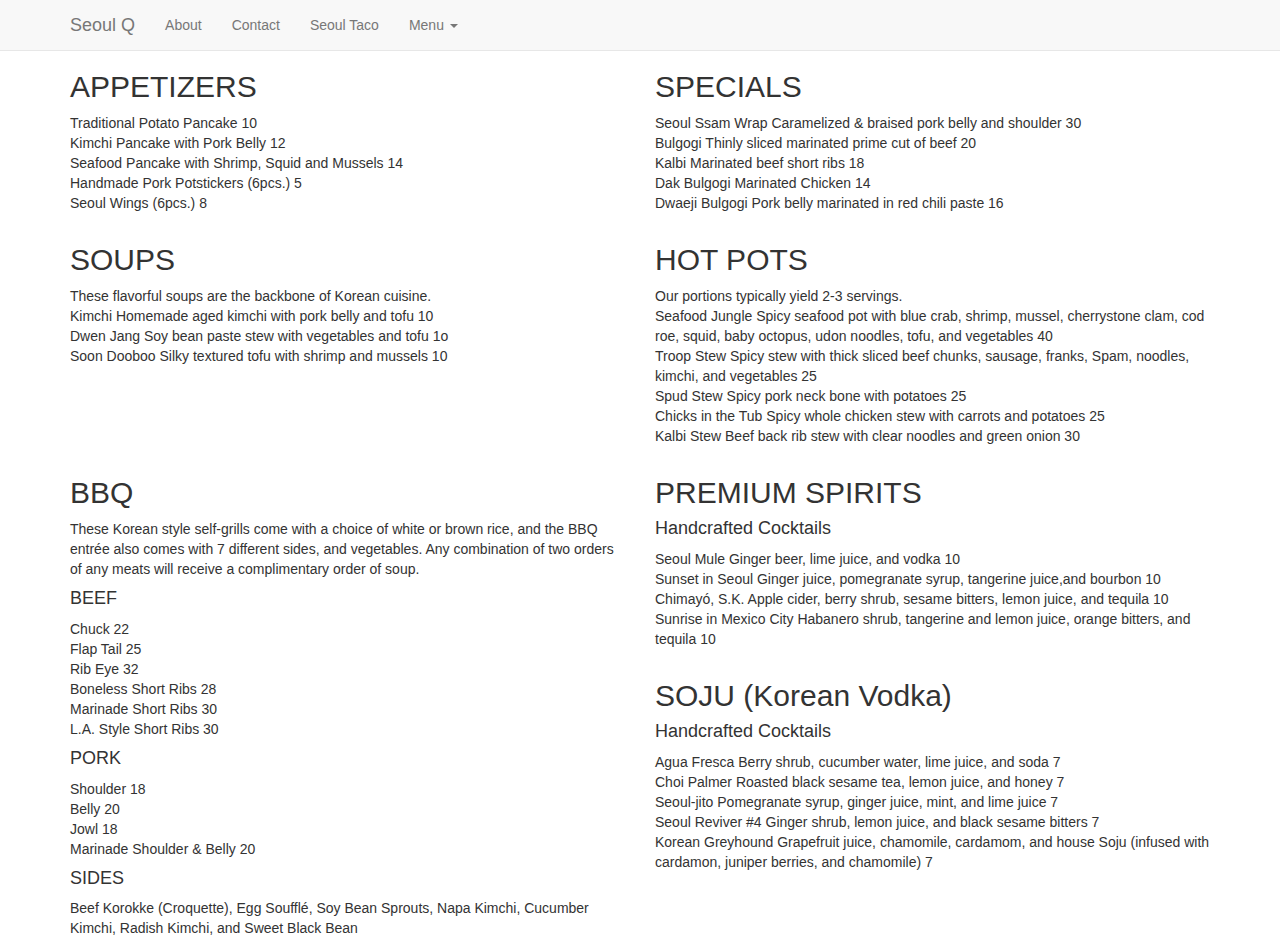
==== menu.html @ 0d91ae33 "revision 2/25/15" ====
<!DOCTYPE html>
<html lang="en">
  <head>
    <meta charset="utf-8">
    <meta http-equiv="X-UA-Compatible" content="IE=edge">
    <meta name="viewport" content="width=device-width, initial-scale=1">
    <title>Bootstrap 101 Template</title>

    <!-- Bootstrap -->
    <link href="css/bootstrap.min.css" rel="stylesheet">
    <!-- Custom -->
    <link href="css/custom.css" rel="stylesheet">

    <!-- HTML5 shim and Respond.js for IE8 support of HTML5 elements and media queries -->
    <!-- WARNING: Respond.js doesn't work if you view the page via file:// -->
    <!--[if lt IE 9]>
      <script src="https://oss.maxcdn.com/html5shiv/3.7.2/html5shiv.min.js"></script>
      <script src="https://oss.maxcdn.com/respond/1.4.2/respond.min.js"></script>
    <![endif]-->
  </head>
  
  <body>

<!-- Fixed navbar -->
    <nav class="navbar navbar-default navbar-fixed-top">
      <div class="container">
        <div class="navbar-header">
          <button type="button" class="navbar-toggle collapsed" data-toggle="collapse" data-target="#navbar" aria-expanded="false" aria-controls="navbar">
            <span class="sr-only">Toggle navigation</span>
            <span class="icon-bar"></span>
            <span class="icon-bar"></span>
            <span class="icon-bar"></span>
          </button>
          <a class="navbar-brand" href="index.html">Seoul Q</a>
        </div>
        <div id="navbar" class="navbar-collapse collapse">
          <ul class="nav navbar-nav">
            <li><a href="#about">About</a></li>
            <li><a href="#contact">Contact</a></li>
            <li><a href="#seoultaco">Seoul Taco</a></li>
            <li class="dropdown">
              <a href="#" class="dropdown-toggle" data-toggle="dropdown" role="button" aria-expanded="false">Menu <span class="caret"></span></a>
              <ul class="dropdown-menu" role="menu">
                <li><a href="#">Appetizers</a></li>
                <li><a href="#">Barbecue</a></li>
                <li><a href="#">Drinks</a></li>
              </ul>
            </li>
          </ul>
        </div><!--/.nav-collapse -->
      </div>
    </nav>

    <div class="container">
      <!-- Example row of columns -->
      <div class="row">
        <div class="col-sm-6">
          <h2>APPETIZERS</h2>
          	<p>Traditional Potato Pancake
			10<br>
			Kimchi Pancake with Pork Belly
			12<br>
			Seafood Pancake with Shrimp, Squid and Mussels
			14<br>
			Handmade Pork Potstickers (6pcs.)
			5<br>
			Seoul Wings (6pcs.)
			8
          
			</p>
          
        </div>
        <div class="col-sm-6">
          <h2>SPECIALS</h2>
          	<p>Seoul Ssam Wrap
			Caramelized & braised pork belly and shoulder
			30<br>
			Bulgogi
			Thinly sliced marinated prime cut of beef
			20<br>
			Kalbi
			Marinated beef short ribs
			18<br>
			Dak Bulgogi
			Marinated Chicken
			14<br>
			Dwaeji Bulgogi
			Pork belly marinated in red chili paste
			16
			</p>
          
       </div>
        <div class="col-sm-6">
          <h2>SOUPS</h2>
          	<p>These flavorful soups are the backbone of Korean cuisine.<br>
			Kimchi
			Homemade aged kimchi with pork belly and tofu
			10<br>
			Dwen Jang
			Soy bean paste stew with vegetables and tofu
			1o<br>
			Soon Dooboo
			Silky textured tofu with shrimp and mussels
			10</p>
          
        </div>

        <div class="col-sm-6">
          <h2>HOT POTS</h2>
          	<p>Our portions typically yield 2-3 servings.<br>
			Seafood Jungle
			Spicy seafood pot with blue crab, shrimp, mussel, cherrystone clam, cod roe, squid, baby octopus, udon noodles, tofu, and vegetables
			40<br>
			Troop Stew
			Spicy stew with thick sliced beef chunks, sausage, franks, Spam, noodles, kimchi, and vegetables
			25<br>
			Spud Stew
			Spicy pork neck bone with potatoes
			25<br>
			Chicks in the Tub
			Spicy whole chicken stew with carrots and potatoes
			25<br>
			Kalbi Stew
			Beef back rib stew with clear noodles and green onion
			30</p>
        </div>

        <div class="col-sm-6">
          <h2>BBQ</h2>
          	<p>These Korean style self-grills come with a choice of white or brown rice, and the BBQ entrée also comes with 7 different sides, and vegetables. Any combination of two orders of any meats will receive a complimentary order of soup.<br>

			<h4>BEEF</h4>
			Chuck
			22<br>
			Flap Tail
			25<br>
			Rib Eye
			32<br>
			Boneless Short Ribs
			28<br>
			Marinade Short Ribs
			30<br>
			L.A. Style Short Ribs
			30<br>


			<h4>PORK</h4>
			Shoulder
			18<br>
			Belly
			20<br>
			Jowl
			18<br>
			Marinade Shoulder & Belly
			20<br>

			<h4>SIDES</h4>
			Beef Korokke (Croquette), Egg Soufflé, Soy Bean Sprouts, Napa Kimchi, Cucumber Kimchi, Radish Kimchi, and Sweet Black Bean
			</p>
        </div>

        <div class="col-sm-6">
          <h2>PREMIUM SPIRITS</h2>
          	<h4>Handcrafted Cocktails</h4>
          		<p>Seoul Mule
				Ginger beer, lime juice, and vodka
				10<br>
				Sunset in Seoul
				Ginger juice, pomegranate syrup, tangerine juice,and bourbon
				10<br>
				Chimayó, S.K.
				Apple cider, berry shrub, sesame bitters, lemon juice, and tequila
				10<br>
				Sunrise in Mexico City
				Habanero shrub, tangerine and lemon juice, orange bitters, and tequila
				10
				</p>
        </div>

        <div class="col-sm-6">
          <h2>SOJU (Korean Vodka)</h2>
          	<h4>Handcrafted Cocktails</h4>
          		<p>Agua Fresca
				Berry shrub, cucumber water, lime juice, and soda
				7<br>
				Choi Palmer
				Roasted black sesame tea, lemon juice, and honey
				7<br>
				Seoul-jito
				Pomegranate syrup, ginger juice, mint, and lime juice
				7<br>
				Seoul Reviver #4
				Ginger shrub, lemon juice, and black sesame bitters
				7<br>
				Korean Greyhound
				Grapefruit juice, chamomile, cardamom, and house Soju (infused with cardamon, juniper berries, and chamomile)
				7
				</p>
        </div>
      </div> <!-- close container -->
---- css/custom.css ----
body {
    padding-top: 50px;
}
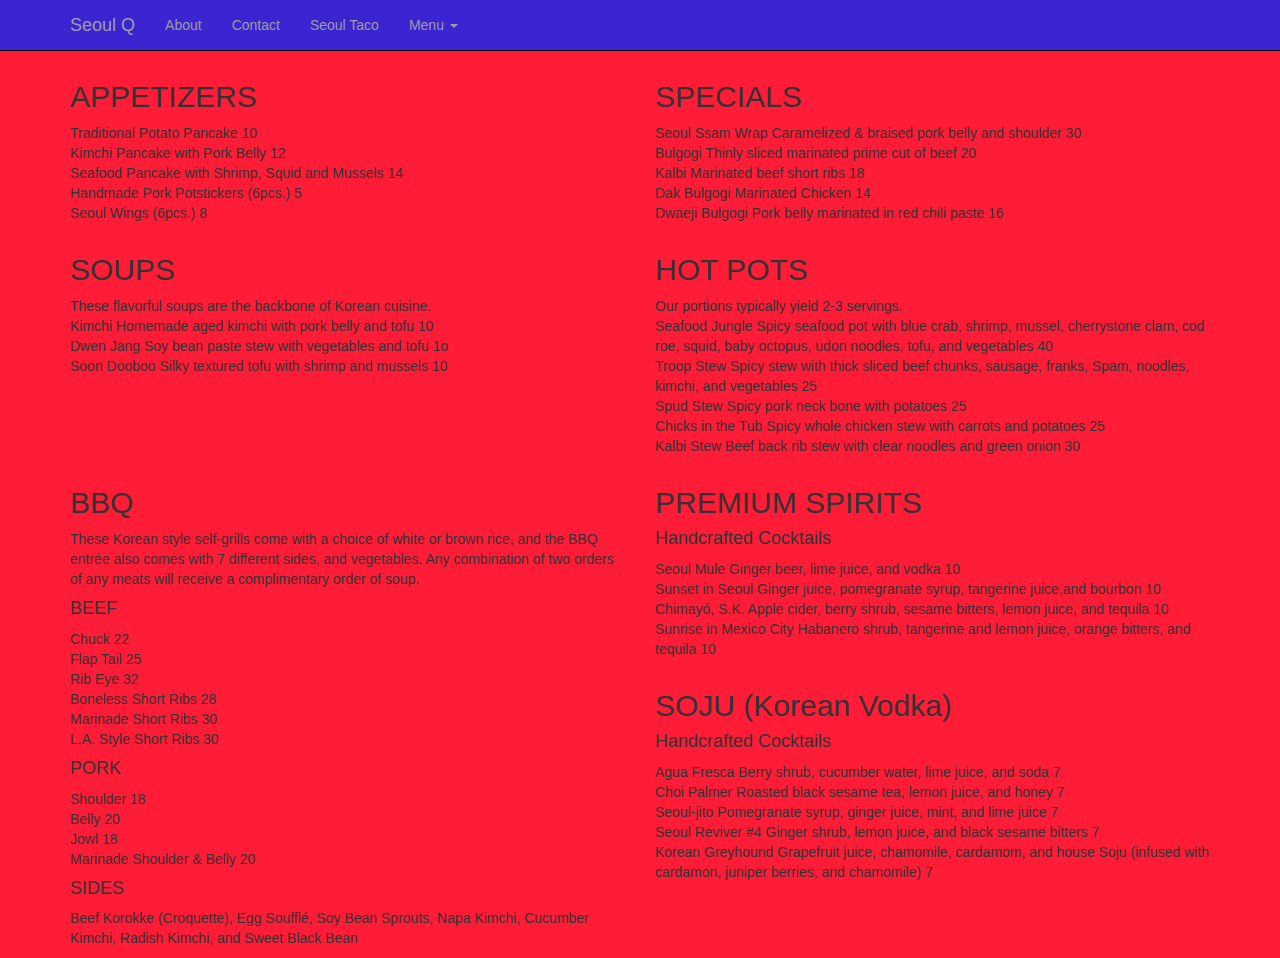
==== commit ae95e4bf: "styling" ====
--- a/menu.html
+++ b/menu.html
@@ -4,7 +4,7 @@
     <meta charset="utf-8">
     <meta http-equiv="X-UA-Compatible" content="IE=edge">
     <meta name="viewport" content="width=device-width, initial-scale=1">
-    <title>Bootstrap 101 Template</title>
+    <title>Seoul Q</title>
 
     <!-- Bootstrap -->
     <link href="css/bootstrap.min.css" rel="stylesheet">
@@ -21,8 +21,8 @@
   
   <body>
 
-<!-- Fixed navbar -->
-    <nav class="navbar navbar-default navbar-fixed-top">
+    <!-- Fixed navbar -->
+    <nav class="navbar navbar-inverse navbar-fixed-top">
       <div class="container">
         <div class="navbar-header">
           <button type="button" class="navbar-toggle collapsed" data-toggle="collapse" data-target="#navbar" aria-expanded="false" aria-controls="navbar">
@@ -41,9 +41,9 @@
             <li class="dropdown">
               <a href="#" class="dropdown-toggle" data-toggle="dropdown" role="button" aria-expanded="false">Menu <span class="caret"></span></a>
               <ul class="dropdown-menu" role="menu">
-                <li><a href="#">Appetizers</a></li>
-                <li><a href="#">Barbecue</a></li>
-                <li><a href="#">Drinks</a></li>
+                <li><a href="menu.html">Appetizers</a></li>
+                <li><a href="menu.html #bbq">Barbecue</a></li>
+                <li><a href="menu.html #drinks">Drinks</a></li>
               </ul>
             </li>
           </ul>
@@ -54,7 +54,7 @@
     <div class="container">
       <!-- Example row of columns -->
       <div class="row">
-        <div class="col-sm-6">
+        <div id="appetizers" class="appetizers col-sm-6">
           <h2>APPETIZERS</h2>
           	<p>Traditional Potato Pancake
 			10<br>
@@ -70,7 +70,7 @@
 			</p>
           
         </div>
-        <div class="col-sm-6">
+        <div class="specials col-sm-6">
           <h2>SPECIALS</h2>
           	<p>Seoul Ssam Wrap
 			Caramelized & braised pork belly and shoulder
@@ -90,7 +90,7 @@
 			</p>
           
        </div>
-        <div class="col-sm-6">
+        <div class="soups col-sm-6">
           <h2>SOUPS</h2>
           	<p>These flavorful soups are the backbone of Korean cuisine.<br>
 			Kimchi
@@ -105,7 +105,7 @@
           
         </div>
 
-        <div class="col-sm-6">
+        <div class="hotpots col-sm-6">
           <h2>HOT POTS</h2>
           	<p>Our portions typically yield 2-3 servings.<br>
 			Seafood Jungle
@@ -125,7 +125,7 @@
 			30</p>
         </div>
 
-        <div class="col-sm-6">
+        <div id="bbq" class="bbq col-sm-6">
           <h2>BBQ</h2>
           	<p>These Korean style self-grills come with a choice of white or brown rice, and the BBQ entrée also comes with 7 different sides, and vegetables. Any combination of two orders of any meats will receive a complimentary order of soup.<br>
 
@@ -159,7 +159,7 @@
 			</p>
         </div>
 
-        <div class="col-sm-6">
+        <div id="drinks" class="spirits col-sm-6">
           <h2>PREMIUM SPIRITS</h2>
           	<h4>Handcrafted Cocktails</h4>
           		<p>Seoul Mule
@@ -177,7 +177,7 @@
 				</p>
         </div>
 
-        <div class="col-sm-6">
+        <div class="soju col-sm-6">
           <h2>SOJU (Korean Vodka)</h2>
           	<h4>Handcrafted Cocktails</h4>
           		<p>Agua Fresca
--- a/css/custom.css
+++ b/css/custom.css
@@ -1,3 +1,47 @@
 body {
-    padding-top: 50px;
+    padding-top: 60px;
+    padding-bottom: 0px;
+    background-color: #FF1C37;
+}
+
+h2 p {
+  color:white;
+}
+
+.navbar {
+  background-color: #3B24D1;
+  color: white;
+}
+
+.navbar-brand a {
+  color: white;
+}
+
+.jumbotron {
+  background-color: #FF822D;
+}
+
+.thumbnail a p {
+  position: absolute;
+  top: 5px;
+  width: 350px;
+  height: 233px;
+  background: rgba(255, 130, 45, .5);
+  text-align: center;
+  vertical-align: middle;
+  opacity: 0;
+}
+
+.thumbnail a:hover p {
+  opacity: 1;
+}
+
+p.hover_text {
+	font-family: helvetica;
+	text-align: center;
+	vertical-align: middle;
+	font-size: 3em;
+	color: white;
+	padding-top: 85px;
+	font-weight: 2000;
 }